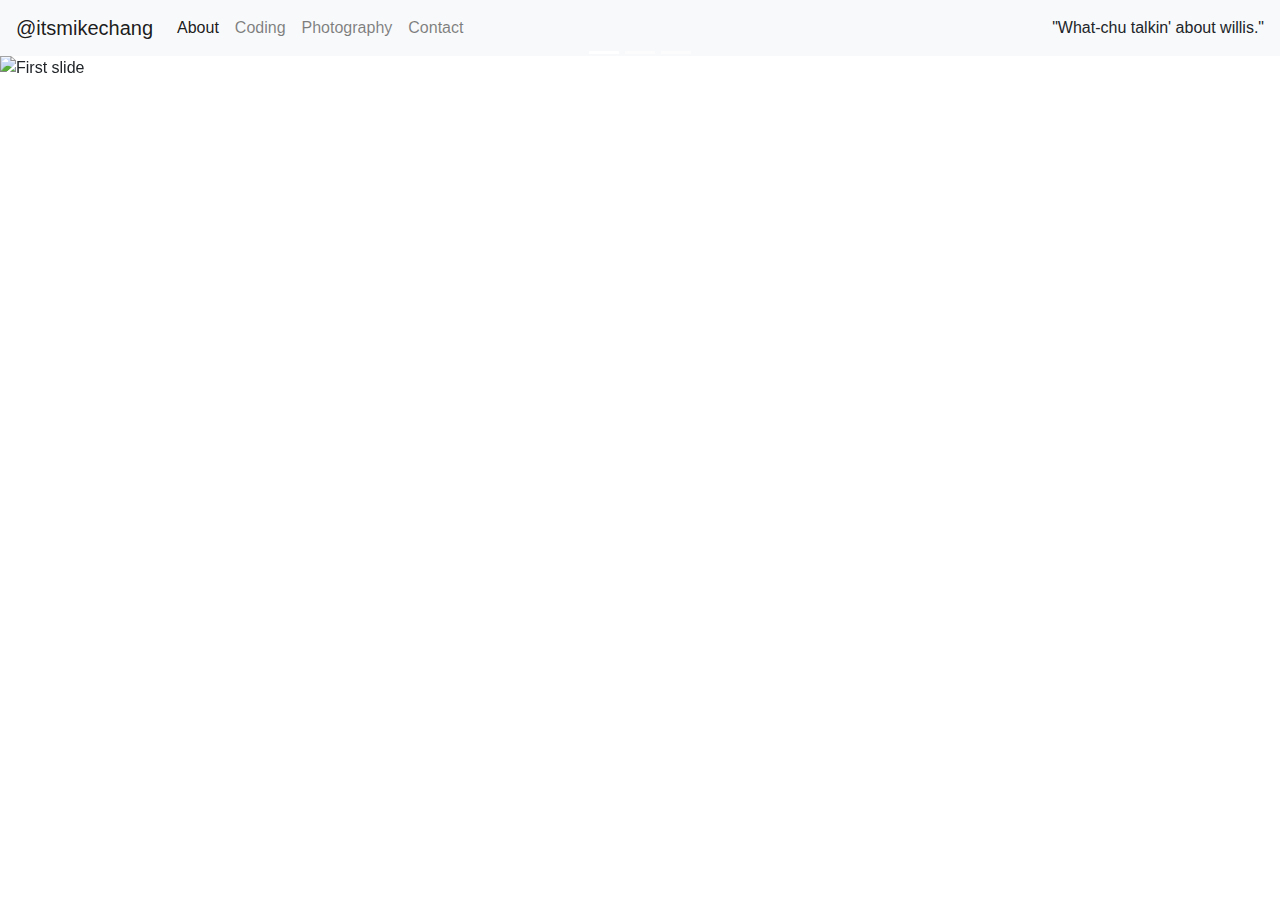
==== coding.html @ 23c71869 "Added coding portfolio page" ====
<!doctype html>
<html lang="en">
  <head>
    <!-- Required meta tags -->
    <meta charset="utf-8">
    <link rel="stylesheet" href="./style.css">
    <meta name="viewport" content="width=device-width, initial-scale=1, shrink-to-fit=no">

    <!-- Bootstrap CSS -->
    <link rel="stylesheet" href="https://maxcdn.bootstrapcdn.com/bootstrap/4.0.0/css/bootstrap.min.css" integrity="sha384-Gn5384xqQ1aoWXA+058RXPxPg6fy4IWvTNh0E263XmFcJlSAwiGgFAW/dAiS6JXm" crossorigin="anonymous">

    <title>Coding</title>
  </head>

  <nav class="navbar navbar-expand-lg navbar-light bg-light">
    <a class="navbar-brand" href="#">@itsmikechang</a>
    <button class="navbar-toggler" type="button" data-toggle="collapse" data-target="#navbarText" aria-controls="navbarText" aria-expanded="false" aria-label="Toggle navigation">
      <span class="navbar-toggler-icon"></span>
    </button>
    <div class="collapse navbar-collapse" id="navbarText">
      <ul class="navbar-nav mr-auto">
        <li class="nav-item active">
          <a class="nav-link" href="index.html">About</a>
        </li>
        <li class="nav-item">
          <a class="nav-link" href="coding.html">Coding</a>
        </li>
          <li>
          <a class="nav-link" href="photography.html">Photography <span class="sr-only">(current)</span></a>
        </li>
        <li class="nav-item">
          <a class="nav-link" href="contact.html">Contact</a>
        </li>
      </ul>
      <span class="navbar-text"></span>
        "What-chu talkin' about willis."
      </span>
    </div>
  </nav>

    <main>
        <main>
            <div id="carouselExampleIndicators" class="carousel slide" data-ride="carousel">
              <ol class="carousel-indicators">
                <li data-target="#carouselExampleIndicators" data-slide-to="0" class="active"></li>
                <li data-target="#carouselExampleIndicators" data-slide-to="1"></li>
                <li data-target="#carouselExampleIndicators" data-slide-to="2"></li>
              </ol>
              <div class="carousel-inner">
                <div class="carousel-item active">
                  <img class="d-block w-100" src="https://images.squarespace-cdn.com/content/v1/592b9ef215d5db2bc1c29b1f/1556185896303-5FR4MTHK9CDOYKFO7CWJ/ke17ZwdGBToddI8pDm48kCXTVg0ByO0p77g6bpZL7-t7gQa3H78H3Y0txjaiv_0fDoOvxcdMmMKkDsyUqMSsMWxHk725yiiHCCLfrh8O1z5QHyNOqBUUEtDDsRWrJLTmT2Rk9u7KA3hFIM978bk877VmOHOCSpdsNlW7GlpXIXYQVtHu55YcHOEzPLgr3oRG/41492895_689982051353657_81736869775147008_n.jpg?format=750w" 
                  alt="First slide">
                </div>
                <div class="carousel-item">
                  <img class="d-block w-100" src="https://images.squarespace-cdn.com/content/v1/592b9ef215d5db2bc1c29b1f/1556184075868-VKV4SUJ7BOKUHR9MVHCD/[base64]/mchang2040.JPG?format=500w" 
                  alt="Second slide">
                </div>
                <div class="carousel-item">
                  <img class="d-block w-100" src="https://images.squarespace-cdn.com/content/v1/592b9ef215d5db2bc1c29b1f/1556184148289-7TS5D4E2017TIAVY9QOV/[base64]/laurensellyoursoul.JPG?format=2500w" 
                  alt="Third slide">
                </div>
              </div>
              <a class="carousel-control-prev" href="#carouselExampleIndicators" role="button" data-slide="prev">
                <span class="carousel-control-prev-icon" aria-hidden="true"></span>
                <span class="sr-only">Previous</span>
              </a>
              <a class="carousel-control-next" href="#carouselExampleIndicators" role="button" data-slide="next">
                <span class="carousel-control-next-icon" aria-hidden="true"></span>
                <span class="sr-only">Next</span>
              </a>
            </div>
          </main>
    </main>
  
    

    <!-- Optional JavaScript -->
    <!-- jQuery first, then Popper.js, then Bootstrap JS -->
    <script src="https://code.jquery.com/jquery-3.2.1.slim.min.js" integrity="sha384-KJ3o2DKtIkvYIK3UENzmM7KCkRr/rE9/Qpg6aAZGJwFDMVNA/GpGFF93hXpG5KkN" crossorigin="anonymous"></script>
    <script src="https://cdnjs.cloudflare.com/ajax/libs/popper.js/1.12.9/umd/popper.min.js" integrity="sha384-ApNbgh9B+Y1QKtv3Rn7W3mgPxhU9K/ScQsAP7hUibX39j7fakFPskvXusvfa0b4Q" crossorigin="anonymous"></script>
    <script src="https://maxcdn.bootstrapcdn.com/bootstrap/4.0.0/js/bootstrap.min.js" integrity="sha384-JZR6Spejh4U02d8jOt6vLEHfe/JQGiRRSQQxSfFWpi1MquVdAyjUar5+76PVCmYl" crossorigin="anonymous"></script>
  </body>
</html>
---- style.css ----
.mikeheadshot {
  height: 300px;
  width: 300px;
  float: left;
  margin-top: 20px;
}

.about {
  margin-top: 20px;
  margin-left: 40px;
}


#contact-form {
  margin-left: 20px;
  margin-top: 20px;
}

.contactmike {
  margin-left: 20px;
  margin-top: 10px
}

.col-sm-5 {
  margin-left: 20px;
}

.row {
  margin-top: 20px;
}

.mynameis {
  word-wrap: break-word;
}
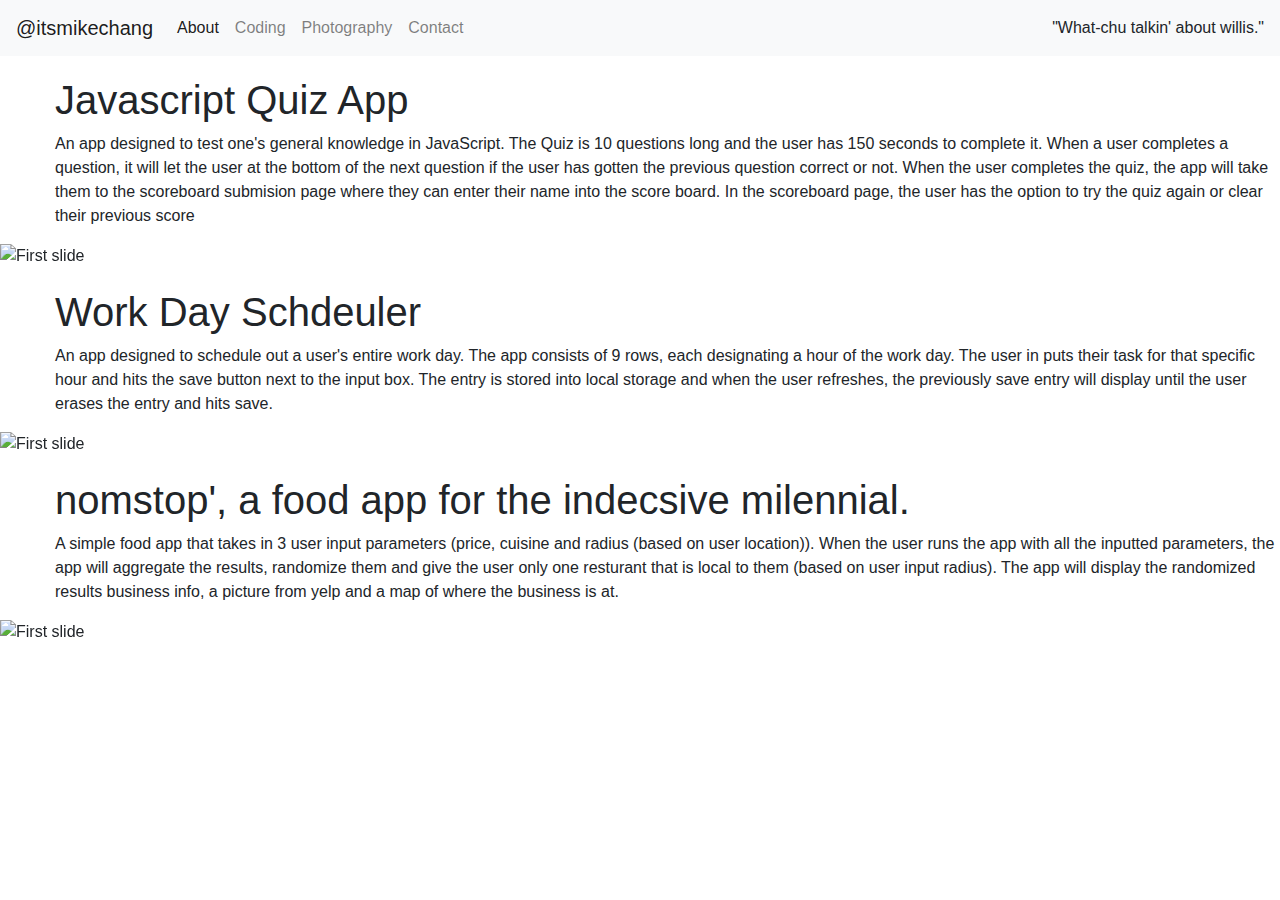
==== commit efe200bb: "completed updating portfolio" ====
--- a/coding.html
+++ b/coding.html
@@ -40,6 +40,12 @@
 
     <main>
         <main>
+          <h1>Javascript Quiz App</h1>
+          <p>An app designed to test one's general knowledge in JavaScript. The Quiz is 10 questions long and the user has 150 seconds to complete it.
+             When a user completes a question, it will let the user at the bottom of the next question if the user has gotten the previous question correct or not.
+             When the user completes the quiz, the app will take them to the scoreboard submision page where they can enter their name into the score board. 
+             In the scoreboard page, the user has the option to try the quiz again or clear their previous score
+          </p>
             <div id="carouselExampleIndicators" class="carousel slide" data-ride="carousel">
               <ol class="carousel-indicators">
                 <li data-target="#carouselExampleIndicators" data-slide-to="0" class="active"></li>
@@ -48,18 +54,84 @@
               </ol>
               <div class="carousel-inner">
                 <div class="carousel-item active">
-                  <img class="d-block w-100" src="https://images.squarespace-cdn.com/content/v1/592b9ef215d5db2bc1c29b1f/1556185896303-5FR4MTHK9CDOYKFO7CWJ/ke17ZwdGBToddI8pDm48kCXTVg0ByO0p77g6bpZL7-t7gQa3H78H3Y0txjaiv_0fDoOvxcdMmMKkDsyUqMSsMWxHk725yiiHCCLfrh8O1z5QHyNOqBUUEtDDsRWrJLTmT2Rk9u7KA3hFIM978bk877VmOHOCSpdsNlW7GlpXIXYQVtHu55YcHOEzPLgr3oRG/41492895_689982051353657_81736869775147008_n.jpg?format=750w" 
+                  <img class="d-block w-100" src="https://user-images.githubusercontent.com/66030740/89754651-9f8aac80-da91-11ea-8ef5-b32c3056c353.png?format=750w" 
                   alt="First slide">
                 </div>
                 <div class="carousel-item">
-                  <img class="d-block w-100" src="https://images.squarespace-cdn.com/content/v1/592b9ef215d5db2bc1c29b1f/1556184075868-VKV4SUJ7BOKUHR9MVHCD/[base64]/mchang2040.JPG?format=500w" 
+                  <img class="d-block w-100" src="https://user-images.githubusercontent.com/66030740/89754658-a2859d00-da91-11ea-8339-8660e210f0fb.png?format=500w" 
                   alt="Second slide">
                 </div>
                 <div class="carousel-item">
-                  <img class="d-block w-100" src="https://images.squarespace-cdn.com/content/v1/592b9ef215d5db2bc1c29b1f/1556184148289-7TS5D4E2017TIAVY9QOV/[base64]/laurensellyoursoul.JPG?format=2500w" 
+                  <img class="d-block w-100" src="https://user-images.githubusercontent.com/66030740/89754662-a2859d00-da91-11ea-9621-8470412a6cba.png?format=2500w" 
                   alt="Third slide">
                 </div>
+                <div class="carousel-item">
+                  <img class="d-block w-100" src="https://user-images.githubusercontent.com/66030740/89754654-a1547000-da91-11ea-8a02-cb4853287d40.png?format=2500w" 
+                  alt="Fourth slide">
+                </div>
               </div>
+              <a class="carousel-control-prev" href="#carouselExampleIndicators" role="button" data-slide="prev">
+                <span class="carousel-control-prev-icon" aria-hidden="true"></span>
+                <span class="sr-only">Previous</span>
+              </a>
+              <a class="carousel-control-next" href="#carouselExampleIndicators" role="button" data-slide="next">
+                <span class="carousel-control-next-icon" aria-hidden="true"></span>
+                <span class="sr-only">Next</span>
+              </a>
+            </div>
+            <h1>Work Day Schdeuler</h1>
+            <p>An app designed to schedule out a user's entire work day. The app consists of 9 rows, each designating a hour of the work day.
+              The user in puts their task for that specific hour and hits the save button next to the input box. The entry is stored into local storage and when the user refreshes, 
+              the previously save entry will display until the user erases the entry and hits save. 
+            </p>
+            <div id="carouselExampleIndicators" class="carousel slide" data-ride="carousel">
+              <ol class="carousel-indicators">
+                <li data-target="#carouselExampleIndicators" data-slide-to="0" class="active"></li>
+                <li data-target="#carouselExampleIndicators" data-slide-to="1"></li>
+                <li data-target="#carouselExampleIndicators" data-slide-to="2"></li>
+              </ol>
+              <div class="carousel-inner">
+                <div class="carousel-item active">
+                  <img class="d-block w-100" src="https://user-images.githubusercontent.com/66030740/89755383-1e80e480-da94-11ea-9d48-e68cff69914f.png?format=750w" 
+                  alt="First slide">
+                </div>
+                <div class="carousel-item">
+                  <img class="d-block w-100" src="https://user-images.githubusercontent.com/66030740/89755328-e5487480-da93-11ea-8e8d-7facfe91a0e7.png?format=500w" 
+                  alt="Second slide">
+                </div>
+              <a class="carousel-control-prev" href="#carouselExampleIndicators" role="button" data-slide="prev">
+                <span class="carousel-control-prev-icon" aria-hidden="true"></span>
+                <span class="sr-only">Previous</span>
+              </a>
+              <a class="carousel-control-next" href="#carouselExampleIndicators" role="button" data-slide="next">
+                <span class="carousel-control-next-icon" aria-hidden="true"></span>
+                <span class="sr-only">Next</span>
+              </a>
+            </div>
+            <h1>nomstop', a food app for the indecsive milennial.</h1>
+            <p>A simple food app that takes in 3 user input parameters (price, cuisine and radius (based on user location)).
+              When the user runs the app with all the inputted parameters, the app will aggregate the results, randomize them and give the user
+              only one resturant that is local to them (based on user input radius). The app will display the randomized results business info, a picture from yelp and a map of where the business is at. 
+            </p>
+            <div id="carouselExampleIndicators" class="carousel slide" data-ride="carousel">
+              <ol class="carousel-indicators">
+                <li data-target="#carouselExampleIndicators" data-slide-to="0" class="active"></li>
+                <li data-target="#carouselExampleIndicators" data-slide-to="1"></li>
+                <li data-target="#carouselExampleIndicators" data-slide-to="2"></li>
+              </ol>
+              <div class="carousel-inner">
+                <div class="carousel-item active">
+                  <img class="d-block w-100" src="https://user-images.githubusercontent.com/66030740/89096525-205bf100-d38c-11ea-8762-11ebb23dd461.png?format=750w" 
+                  alt="First slide">
+                </div>
+                <div class="carousel-item">
+                  <img class="d-block w-100" src="https://user-images.githubusercontent.com/66030740/89096528-20f48780-d38c-11ea-87d7-e4eef4d98e99.png?format=500w" 
+                  alt="Second slide">
+                </div>
+                <div class="carousel-item">
+                  <img class="d-block w-100" src="https://user-images.githubusercontent.com/66030740/89096529-2225b480-d38c-11ea-8c36-830f2828a35e.png?format=2500w" 
+                  alt="Third slide">
+                </div>
               <a class="carousel-control-prev" href="#carouselExampleIndicators" role="button" data-slide="prev">
                 <span class="carousel-control-prev-icon" aria-hidden="true"></span>
                 <span class="sr-only">Previous</span>
--- a/style.css
+++ b/style.css
@@ -31,4 +31,14 @@
 
 .mynameis {
   word-wrap: break-word;
+}
+
+h1 {
+  padding-left: 55px;
+  padding-top: 20px;
+
+}
+
+p {
+  padding-left: 55px;
 }